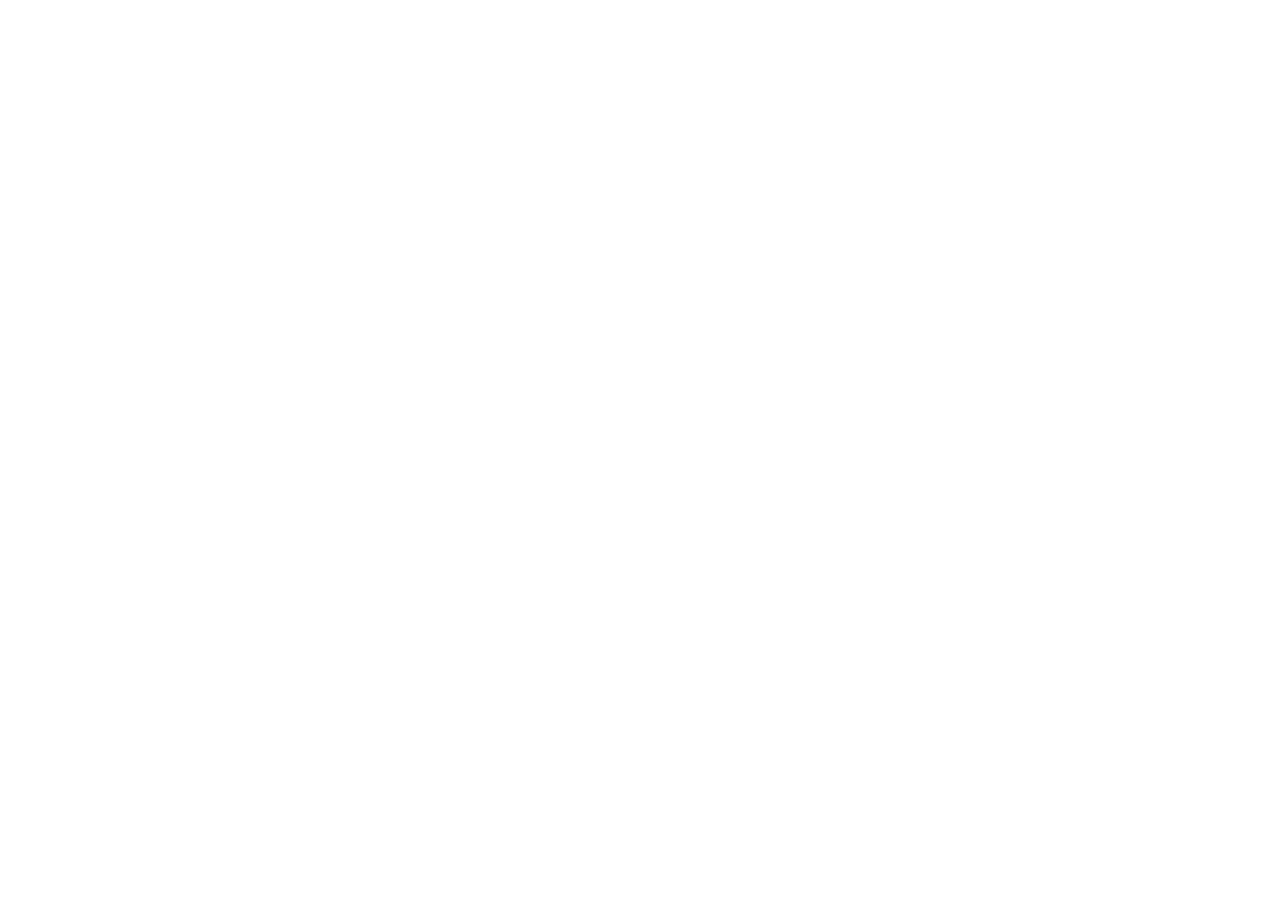
==== pags/register.html @ aa78287d "ajeitando" ====
<!DOCTYPE html>
<html lang="en">
<head>
    <meta charset="UTF-8">
    <meta name="viewport" content="width=device-width, initial-scale=1.0">
    <title>Document</title>
</head>
<body>
    
</body>
</html>
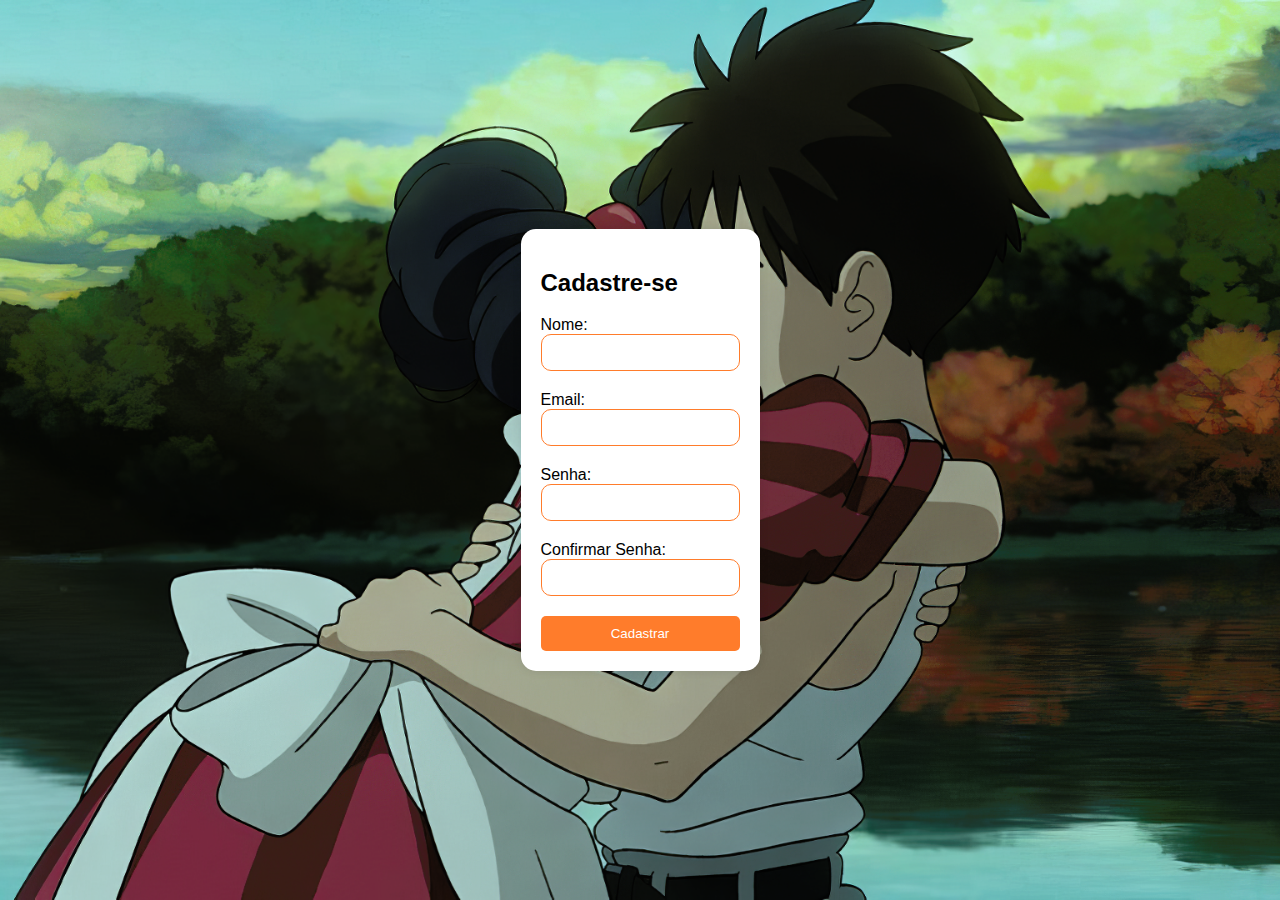
==== commit 358547d4: "criando pag de cadastro." ====
--- a/pags/register.html
+++ b/pags/register.html
@@ -1,11 +1,33 @@
 <!DOCTYPE html>
-<html lang="en">
+<html lang="pt-br">
 <head>
     <meta charset="UTF-8">
     <meta name="viewport" content="width=device-width, initial-scale=1.0">
-    <title>Document</title>
+    <title>Cadastre-se</title>
+    <link rel="stylesheet" href="../style/cadstyle.css">
 </head>
 <body>
-    
+    <div class="container">
+        <form action="#" method="POST">
+            <h2>Cadastre-se</h2>
+            <div class="form-group">
+                <label for="nome">Nome:</label>
+                <input type="text" id="nome" name="nome" required>
+            </div>
+            <div class="form-group">
+                <label for="email">Email:</label>
+                <input type="email" id="email" name="email" required>
+            </div>
+            <div class="form-group">
+                <label for="senha">Senha:</label>
+                <input type="password" id="senha" name="senha" required>
+            </div>
+            <div class="form-group">
+                <label for="confirmar-senha">Confirmar Senha:</label>
+                <input type="password" id="confirmar-senha" name="confirmar-senha" required>
+            </div>
+            <button type="submit">Cadastrar</button>
+        </form>
+    </div>
 </body>
 </html>--- a/style/cadstyle.css
+++ b/style/cadstyle.css
@@ -0,0 +1,53 @@
+@charset "UTF-8";
+body {
+    font-family: Arial, sans-serif;
+    margin: 0;
+    padding: 0;
+    display: flex;
+    justify-content: center;
+    align-items: center;
+    height: 100vh;
+    background-image: url(../midia/bgcad.png);
+    background-position: center;
+    background-size: cover;
+}
+
+.container {
+    background-color: #fff;
+    padding: 20px;
+    border-radius: 15px;
+    box-shadow: 0 0 10px rgba(0, 0, 0, 0.1);
+}
+
+.form-group {
+    margin-bottom: 20px;
+}
+
+label {
+    display: block;
+    margin-bottom: 0px;
+}
+
+input[type="text"],
+input[type="email"],
+input[type="password"] {
+    width: 100%;
+    padding: 10px;
+    border: 1px solid #ff7c2b;
+    border-radius: 10px;
+    box-sizing: border-box;
+}
+
+button {
+    width: 100%;
+    background-color: #ff7c2b;
+    color: #fff;
+    border: none;
+    border-radius: 5px;
+    padding: 10px;
+    cursor: pointer;
+}
+
+button:hover {
+    background-color: #ff7c2ba4;
+}